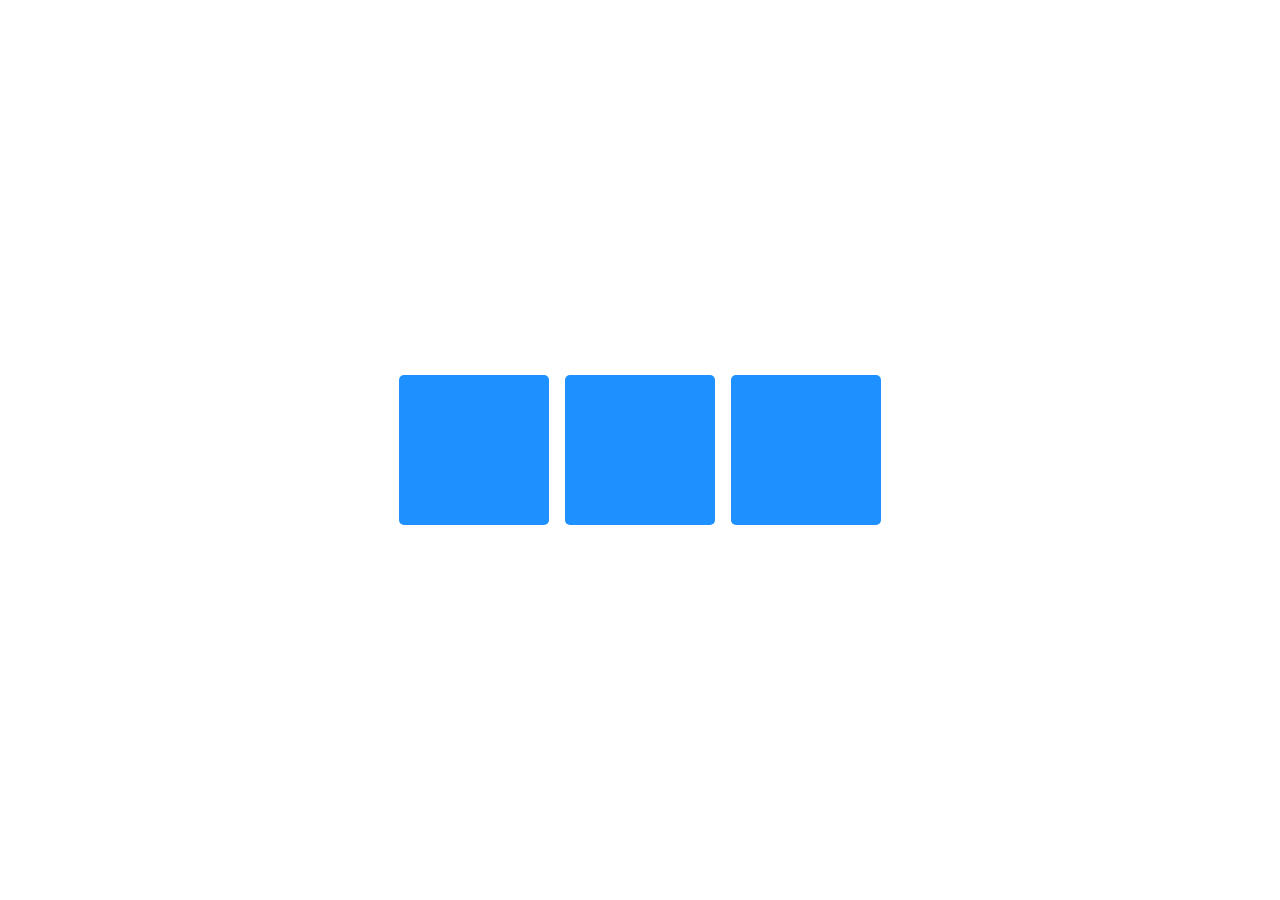
==== Flip-Card-Temp-01/index.html @ b83bec2a "Add: Basic Flip Card Template" ====
<!DOCTYPE html>
<html lang="en">
<head>
    <meta charset="UTF-8">
    <meta name="viewport" content="width=device-width, initial-scale=1.0">

    <link rel="stylesheet" href="style.css">

    <title>Document</title>
</head>
<body>
    <div class="card">
        <div class="inner">
            <div class="front"></div>
            <div class="back"></div>
        </div>
    </div>
    <div class="card">
        <div class="inner">
            <div class="front"></div>
            <div class="back"></div>
        </div>
    </div>
    <div class="card">
        <div class="inner">
            <div class="front"></div>
            <div class="back"></div>
        </div>
    </div>
</body>
</html>
---- Flip-Card-Temp-01/style.css ----
* {
    margin: 0;
    box-sizing: border-box;
}

body {
    height: 100vh;
    display: flex;
    align-items: center;
    justify-content: center;

    gap: 1rem;
}

.card {
    background-color: transparent;
    height: 150px;
    width: 150px;

    display: flex;
    justify-content: center;
    align-items: center;

    perspective: 1000px;
}

.card .inner {
    position: relative;
    height: 100%;
    width: 100%;
    transition: transform 1s ease-in-out;
    transform-style: preserve-3d;
}

.card:hover .inner {
    transform: rotateY(180deg);
}

.front, .back {
    position: absolute;
    height:100%;
    width: 100%;
    backface-visibility: hidden;
    border-radius: 5px;
}

.front {
    background-color: dodgerblue;
}

.back {
    background-color: hotpink;
    transform: rotateY(180deg);
}
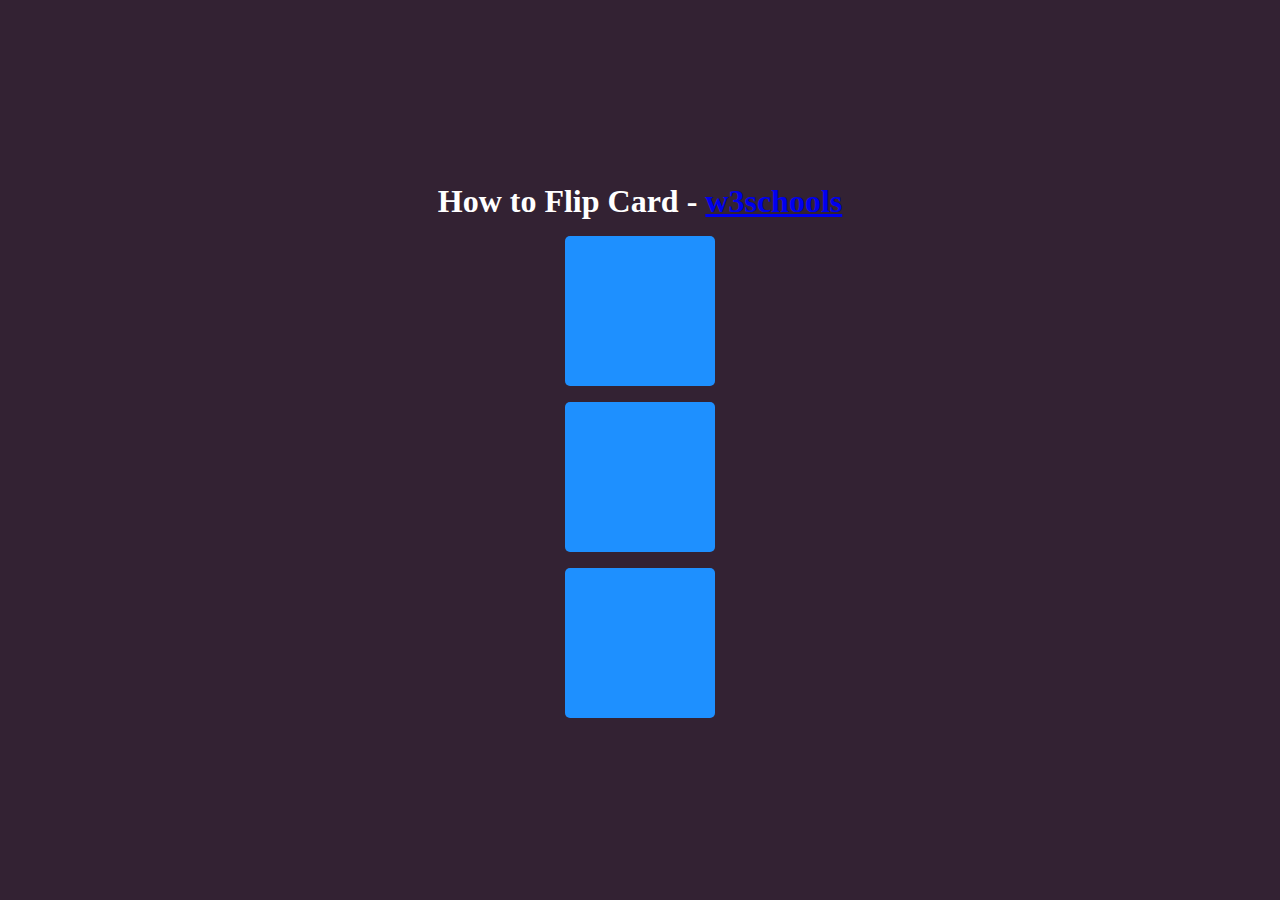
==== commit ce87f60a: "Add: Reference to W3Schools" ====
--- a/Flip-Card-Temp-01/index.html
+++ b/Flip-Card-Temp-01/index.html
@@ -6,9 +6,10 @@
 
     <link rel="stylesheet" href="style.css">
 
-    <title>Document</title>
+    <title>w3schools - HOW TO - Flip Card</title>
 </head>
 <body>
+    <h1>How to Flip Card - <a href="https://www.w3schools.com/howto/howto_css_flip_card.asp">w3schools</a></h1>
     <div class="card">
         <div class="inner">
             <div class="front"></div>
--- a/Flip-Card-Temp-01/style.css
+++ b/Flip-Card-Temp-01/style.css
@@ -4,8 +4,12 @@
 }
 
 body {
+    background-color: #323;
+    color: white;
+
     height: 100vh;
     display: flex;
+    flex-direction: column;
     align-items: center;
     justify-content: center;
 
@@ -16,7 +20,7 @@
     background-color: transparent;
     height: 150px;
     width: 150px;
-
+    
     display: flex;
     justify-content: center;
     align-items: center;
